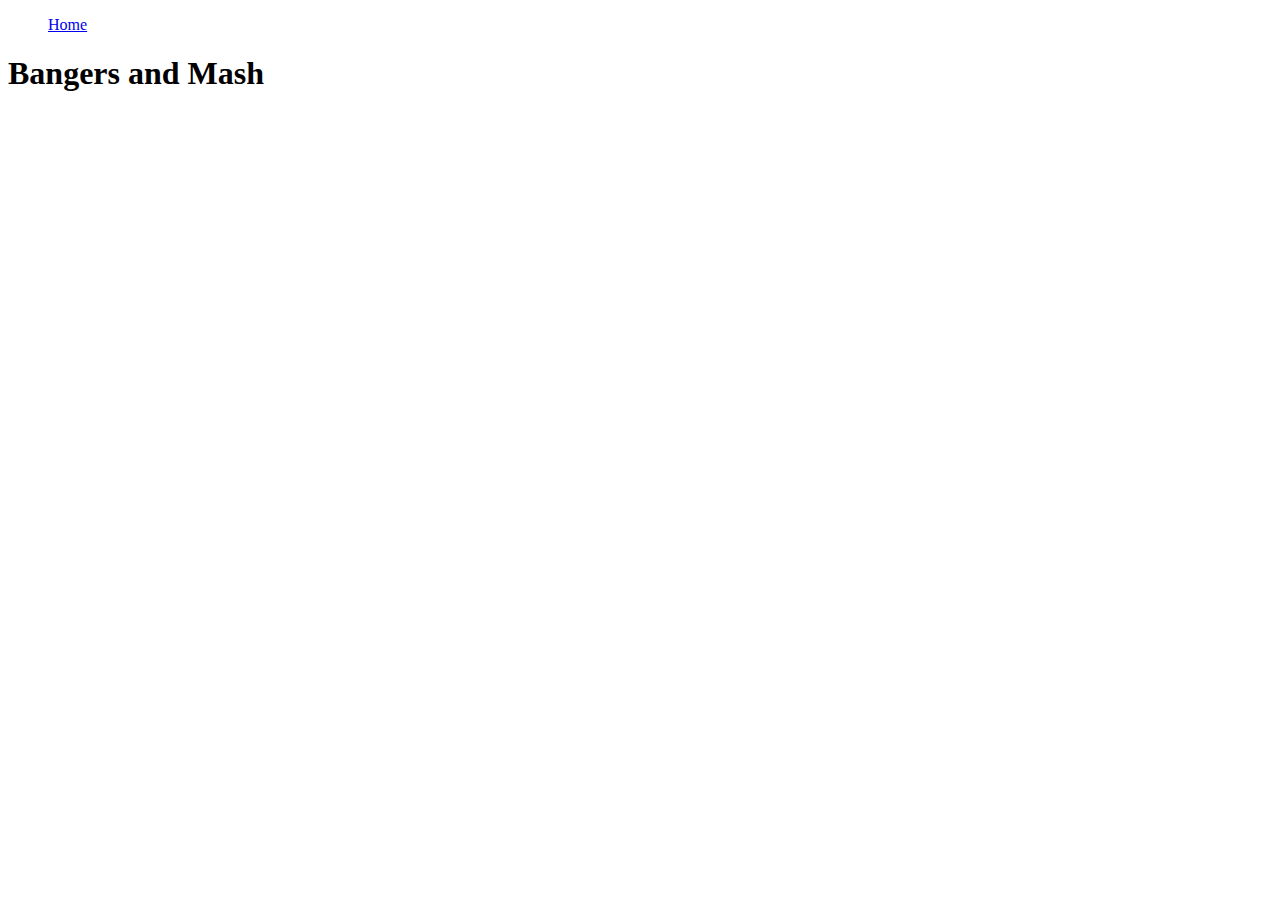
==== odin-recipes/html/recipes/bangers-and-mash.html @ 20074d7e "Boilerplate setup for first recipe" ====
<!DOCTYPE html>
<html lang="en">
  <head>
    <meta charset="UTF-8" />
    <title>Bangers and Mash</title>
  </head>
  <body>
    <ul>
      <a href="../../index.html">Home</a>
    </ul>
    <h1>Bangers and Mash</h1>
  </body>
</html>
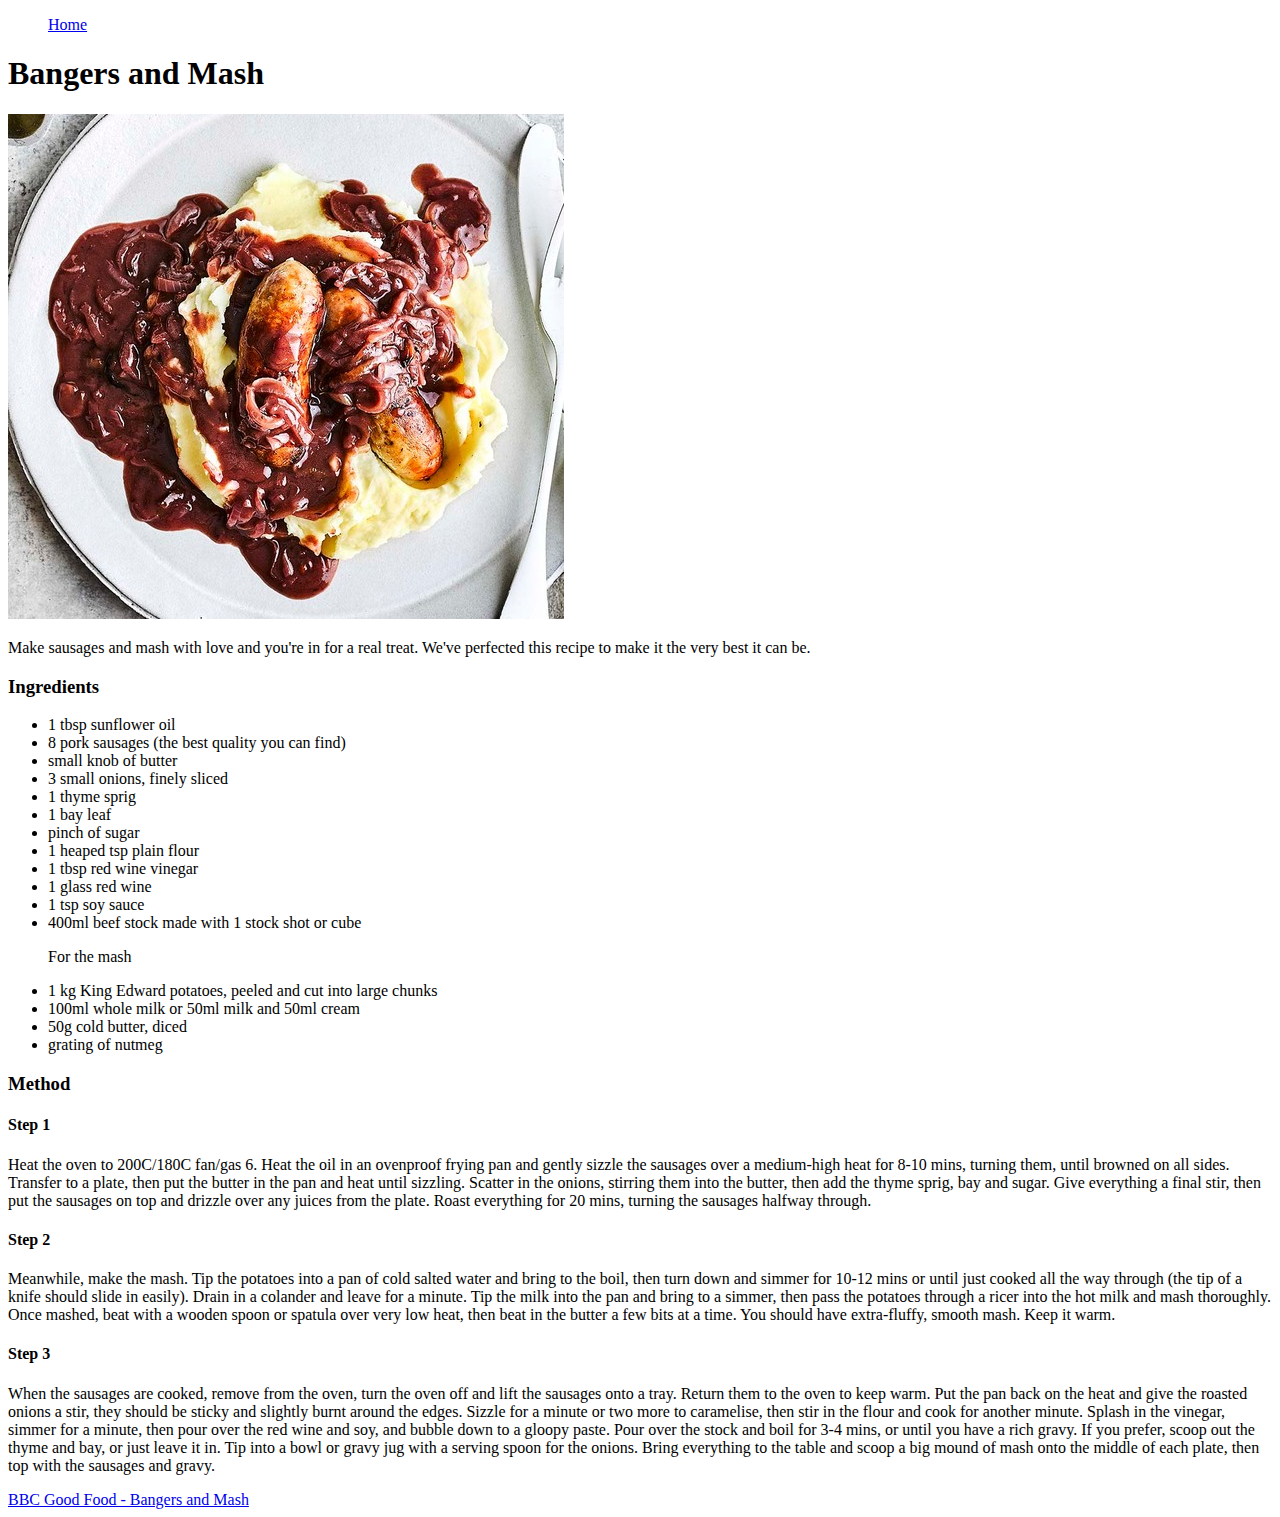
==== commit 4b9141c6: "Bangers and mash recipe added" ====
--- a/odin-recipes/html/recipes/bangers-and-mash.html
+++ b/odin-recipes/html/recipes/bangers-and-mash.html
@@ -9,5 +9,79 @@
       <a href="../../index.html">Home</a>
     </ul>
     <h1>Bangers and Mash</h1>
+    <img
+      src="../../img/bangers-and-mash.jpg"
+      alt="Bangers and mash with onion gravy"
+    />
+    <p>
+      Make sausages and mash with love and you're in for a real treat. We've
+      perfected this recipe to make it the very best it can be.
+    </p>
+    <h3>Ingredients</h3>
+    <ul>
+      <li>1 tbsp sunflower oil</li>
+      <li>8 pork sausages (the best quality you can find)</li>
+      <li>small knob of butter</li>
+      <li>3 small onions, finely sliced</li>
+      <li>1 thyme sprig</li>
+      <li>1 bay leaf</li>
+      <li>pinch of sugar</li>
+      <li>1 heaped tsp plain flour</li>
+      <li>1 tbsp red wine vinegar</li>
+      <li>1 glass red wine</li>
+      <li>1 tsp soy sauce</li>
+      <li>400ml beef stock made with 1 stock shot or cube</li>
+      <p>For the mash</p>
+      <li>1 kg King Edward potatoes, peeled and cut into large chunks</li>
+      <li>100ml whole milk or 50ml milk and 50ml cream</li>
+      <li>50g cold butter, diced</li>
+      <li>grating of nutmeg</li>
+    </ul>
+
+    <h3>Method</h3>
+    <h4>Step 1</h4>
+    <p>
+      Heat the oven to 200C/180C fan/gas 6. Heat the oil in an ovenproof frying
+      pan and gently sizzle the sausages over a medium-high heat for 8-10 mins,
+      turning them, until browned on all sides. Transfer to a plate, then put
+      the butter in the pan and heat until sizzling. Scatter in the onions,
+      stirring them into the butter, then add the thyme sprig, bay and sugar.
+      Give everything a final stir, then put the sausages on top and drizzle
+      over any juices from the plate. Roast everything for 20 mins, turning the
+      sausages halfway through.
+    </p>
+
+    <h4>Step 2</h4>
+    <p>
+      Meanwhile, make the mash. Tip the potatoes into a pan of cold salted water
+      and bring to the boil, then turn down and simmer for 10-12 mins or until
+      just cooked all the way through (the tip of a knife should slide in
+      easily). Drain in a colander and leave for a minute. Tip the milk into the
+      pan and bring to a simmer, then pass the potatoes through a ricer into the
+      hot milk and mash thoroughly. Once mashed, beat with a wooden spoon or
+      spatula over very low heat, then beat in the butter a few bits at a time.
+      You should have extra-fluffy, smooth mash. Keep it warm.
+    </p>
+
+    <h4>Step 3</h4>
+    <p>
+      When the sausages are cooked, remove from the oven, turn the oven off and
+      lift the sausages onto a tray. Return them to the oven to keep warm. Put
+      the pan back on the heat and give the roasted onions a stir, they should
+      be sticky and slightly burnt around the edges. Sizzle for a minute or two
+      more to caramelise, then stir in the flour and cook for another minute.
+      Splash in the vinegar, simmer for a minute, then pour over the red wine
+      and soy, and bubble down to a gloopy paste. Pour over the stock and boil
+      for 3-4 mins, or until you have a rich gravy. If you prefer, scoop out the
+      thyme and bay, or just leave it in. Tip into a bowl or gravy jug with a
+      serving spoon for the onions. Bring everything to the table and scoop a
+      big mound of mash onto the middle of each plate, then top with the
+      sausages and gravy.
+    </p>
+    <a
+      href="https://www.bbcgoodfood.com/recipes/bangers-n-mash-with-onion-gravy"
+    >
+      BBC Good Food - Bangers and Mash</a
+    >
   </body>
 </html>
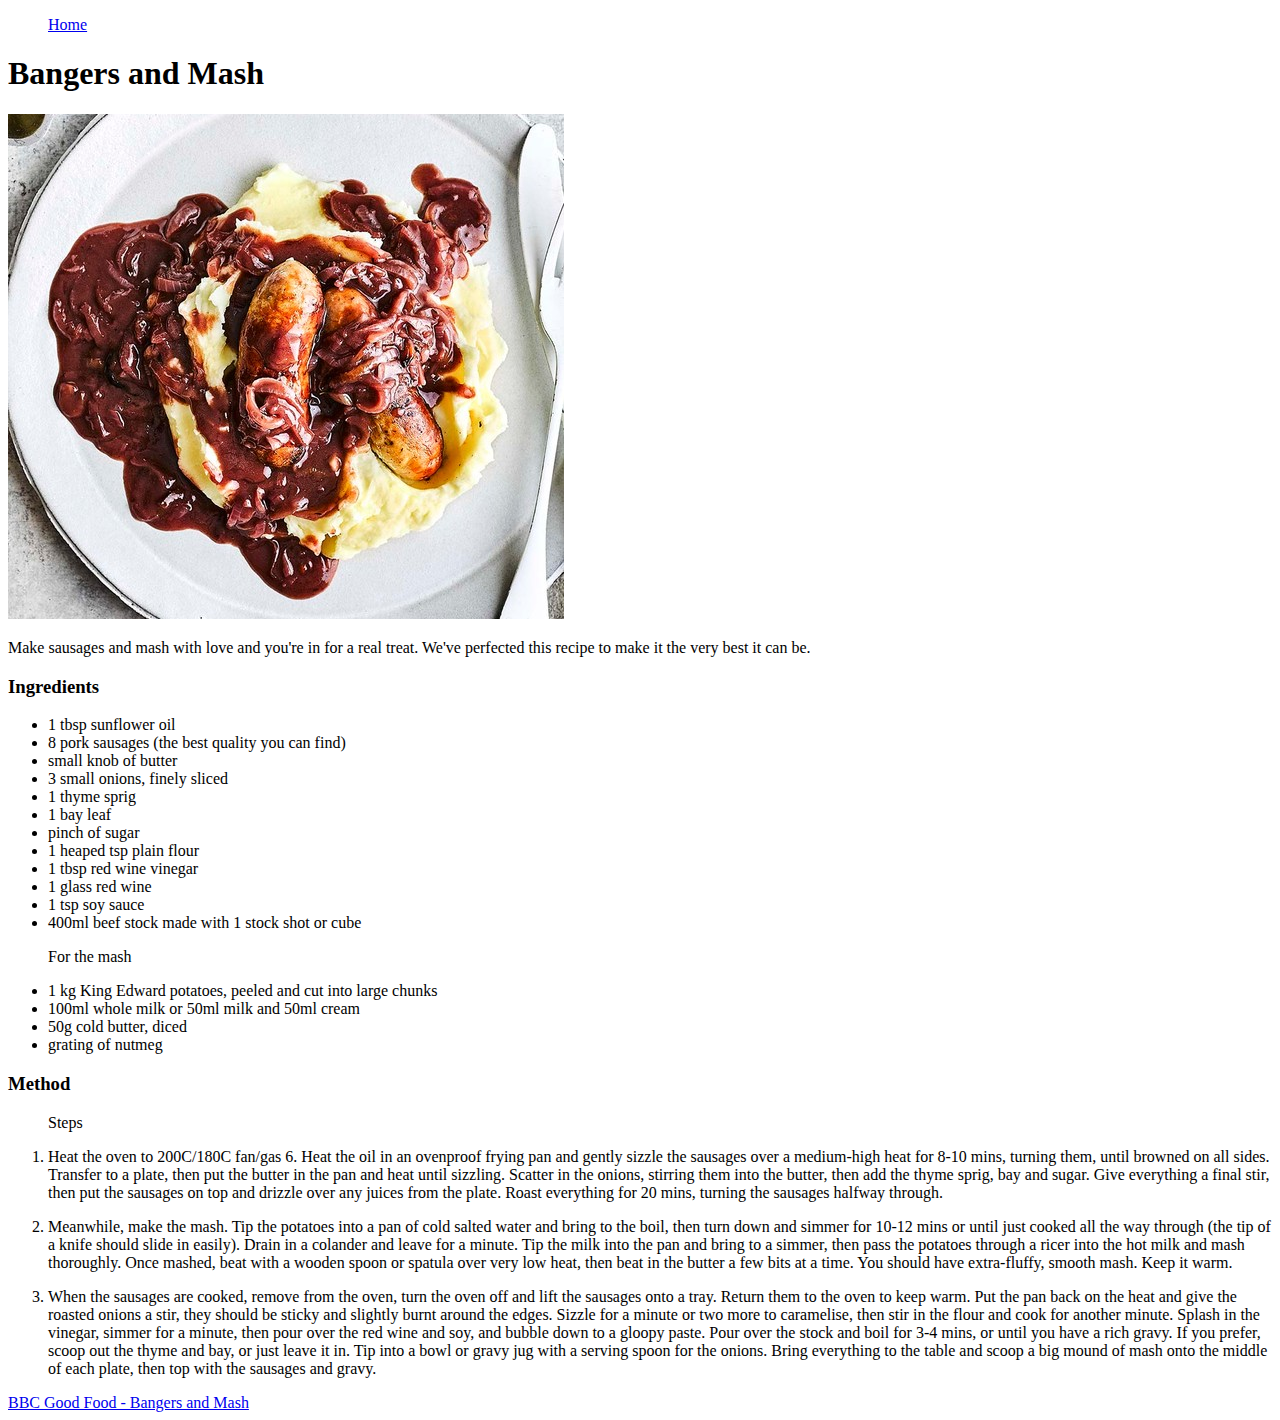
==== commit d92a8f8a: "Refactored the recipe steps by inserting an ordered list" ====
--- a/odin-recipes/html/recipes/bangers-and-mash.html
+++ b/odin-recipes/html/recipes/bangers-and-mash.html
@@ -39,45 +39,53 @@
     </ul>
 
     <h3>Method</h3>
-    <h4>Step 1</h4>
-    <p>
-      Heat the oven to 200C/180C fan/gas 6. Heat the oil in an ovenproof frying
-      pan and gently sizzle the sausages over a medium-high heat for 8-10 mins,
-      turning them, until browned on all sides. Transfer to a plate, then put
-      the butter in the pan and heat until sizzling. Scatter in the onions,
-      stirring them into the butter, then add the thyme sprig, bay and sugar.
-      Give everything a final stir, then put the sausages on top and drizzle
-      over any juices from the plate. Roast everything for 20 mins, turning the
-      sausages halfway through.
-    </p>
+    <ol>
+      <p>Steps</p>
+      <li>
+        <p>
+          Heat the oven to 200C/180C fan/gas 6. Heat the oil in an ovenproof
+          frying pan and gently sizzle the sausages over a medium-high heat for
+          8-10 mins, turning them, until browned on all sides. Transfer to a
+          plate, then put the butter in the pan and heat until sizzling. Scatter
+          in the onions, stirring them into the butter, then add the thyme
+          sprig, bay and sugar. Give everything a final stir, then put the
+          sausages on top and drizzle over any juices from the plate. Roast
+          everything for 20 mins, turning the sausages halfway through.
+        </p>
+      </li>
 
-    <h4>Step 2</h4>
-    <p>
-      Meanwhile, make the mash. Tip the potatoes into a pan of cold salted water
-      and bring to the boil, then turn down and simmer for 10-12 mins or until
-      just cooked all the way through (the tip of a knife should slide in
-      easily). Drain in a colander and leave for a minute. Tip the milk into the
-      pan and bring to a simmer, then pass the potatoes through a ricer into the
-      hot milk and mash thoroughly. Once mashed, beat with a wooden spoon or
-      spatula over very low heat, then beat in the butter a few bits at a time.
-      You should have extra-fluffy, smooth mash. Keep it warm.
-    </p>
+      <li>
+        <p>
+          Meanwhile, make the mash. Tip the potatoes into a pan of cold salted
+          water and bring to the boil, then turn down and simmer for 10-12 mins
+          or until just cooked all the way through (the tip of a knife should
+          slide in easily). Drain in a colander and leave for a minute. Tip the
+          milk into the pan and bring to a simmer, then pass the potatoes
+          through a ricer into the hot milk and mash thoroughly. Once mashed,
+          beat with a wooden spoon or spatula over very low heat, then beat in
+          the butter a few bits at a time. You should have extra-fluffy, smooth
+          mash. Keep it warm.
+        </p>
+      </li>
 
-    <h4>Step 3</h4>
-    <p>
-      When the sausages are cooked, remove from the oven, turn the oven off and
-      lift the sausages onto a tray. Return them to the oven to keep warm. Put
-      the pan back on the heat and give the roasted onions a stir, they should
-      be sticky and slightly burnt around the edges. Sizzle for a minute or two
-      more to caramelise, then stir in the flour and cook for another minute.
-      Splash in the vinegar, simmer for a minute, then pour over the red wine
-      and soy, and bubble down to a gloopy paste. Pour over the stock and boil
-      for 3-4 mins, or until you have a rich gravy. If you prefer, scoop out the
-      thyme and bay, or just leave it in. Tip into a bowl or gravy jug with a
-      serving spoon for the onions. Bring everything to the table and scoop a
-      big mound of mash onto the middle of each plate, then top with the
-      sausages and gravy.
-    </p>
+      <li>
+        <p>
+          When the sausages are cooked, remove from the oven, turn the oven off
+          and lift the sausages onto a tray. Return them to the oven to keep
+          warm. Put the pan back on the heat and give the roasted onions a stir,
+          they should be sticky and slightly burnt around the edges. Sizzle for
+          a minute or two more to caramelise, then stir in the flour and cook
+          for another minute. Splash in the vinegar, simmer for a minute, then
+          pour over the red wine and soy, and bubble down to a gloopy paste.
+          Pour over the stock and boil for 3-4 mins, or until you have a rich
+          gravy. If you prefer, scoop out the thyme and bay, or just leave it
+          in. Tip into a bowl or gravy jug with a serving spoon for the onions.
+          Bring everything to the table and scoop a big mound of mash onto the
+          middle of each plate, then top with the sausages and gravy.
+        </p>
+      </li>
+    </ol>
+
     <a
       href="https://www.bbcgoodfood.com/recipes/bangers-n-mash-with-onion-gravy"
     >
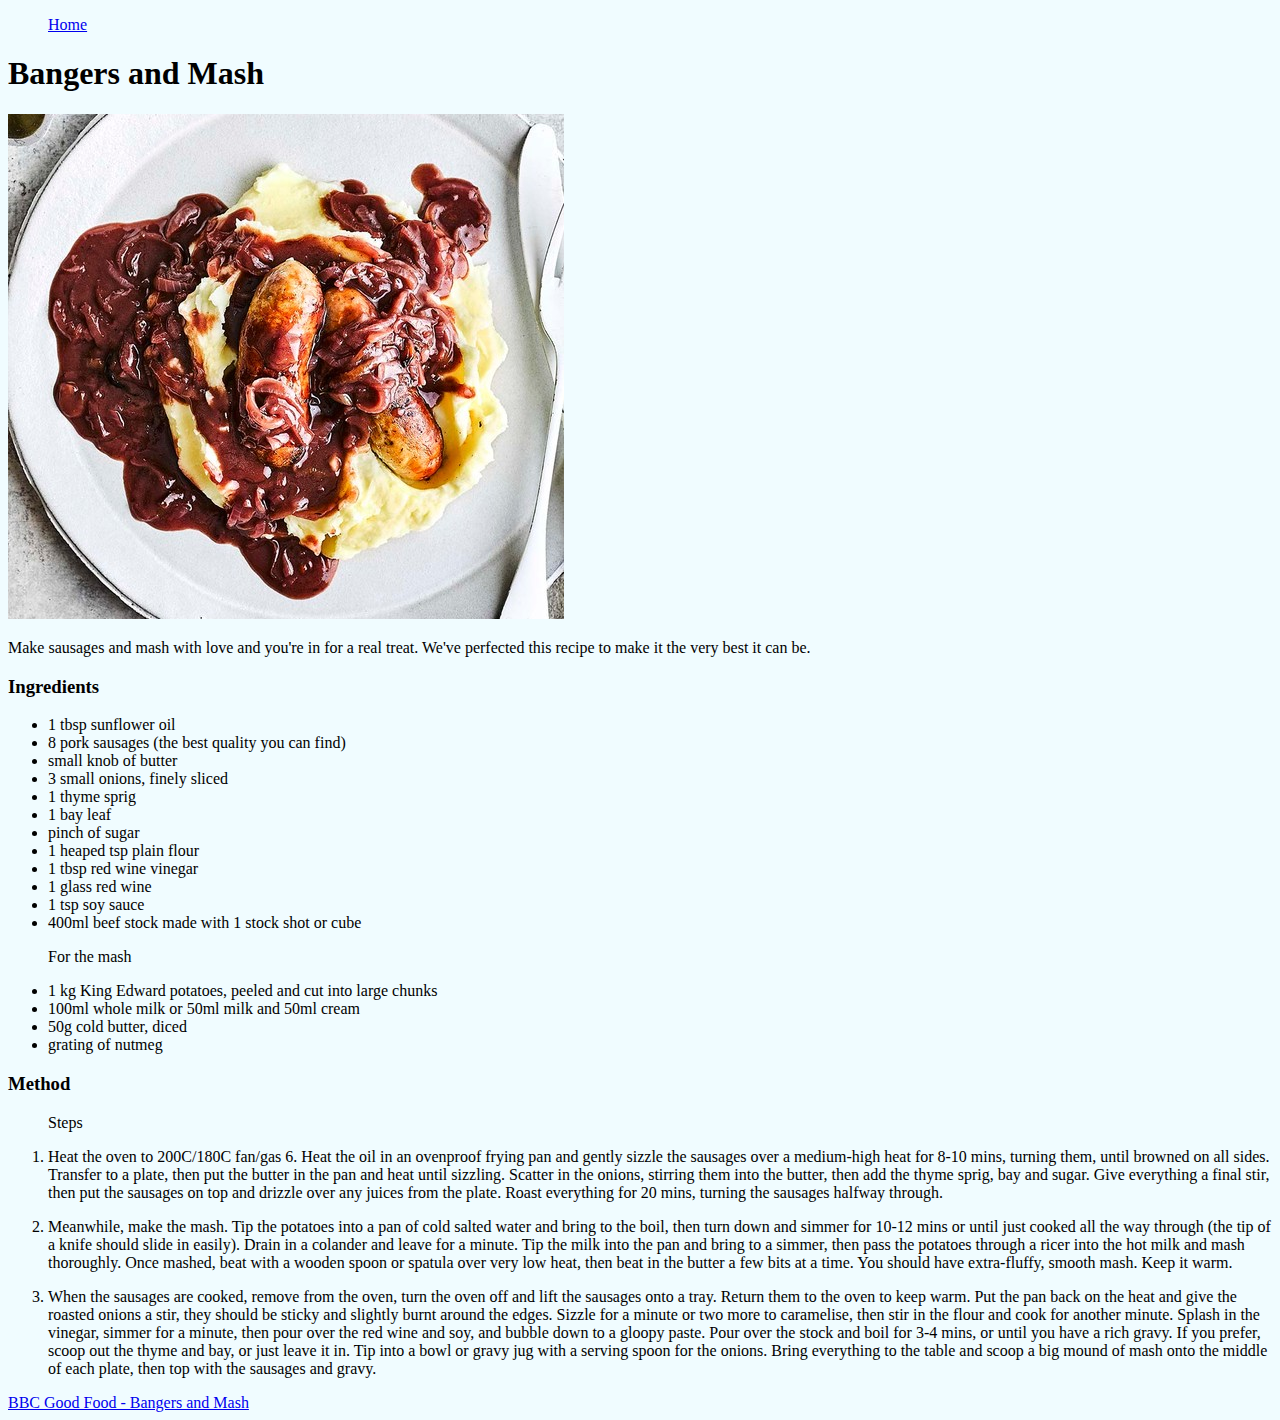
==== commit 54832e5a: "Css sytlesheet link added to other html pages" ====
--- a/odin-recipes/html/recipes/bangers-and-mash.html
+++ b/odin-recipes/html/recipes/bangers-and-mash.html
@@ -3,6 +3,7 @@
   <head>
     <meta charset="UTF-8" />
     <title>Bangers and Mash</title>
+    <link rel="stylesheet" href="../../css/styles.css" />
   </head>
   <body>
     <ul>
--- a/odin-recipes/css/styles.css
+++ b/odin-recipes/css/styles.css
@@ -0,0 +1,3 @@
+body {
+  background-color: #f0fcff;
+}
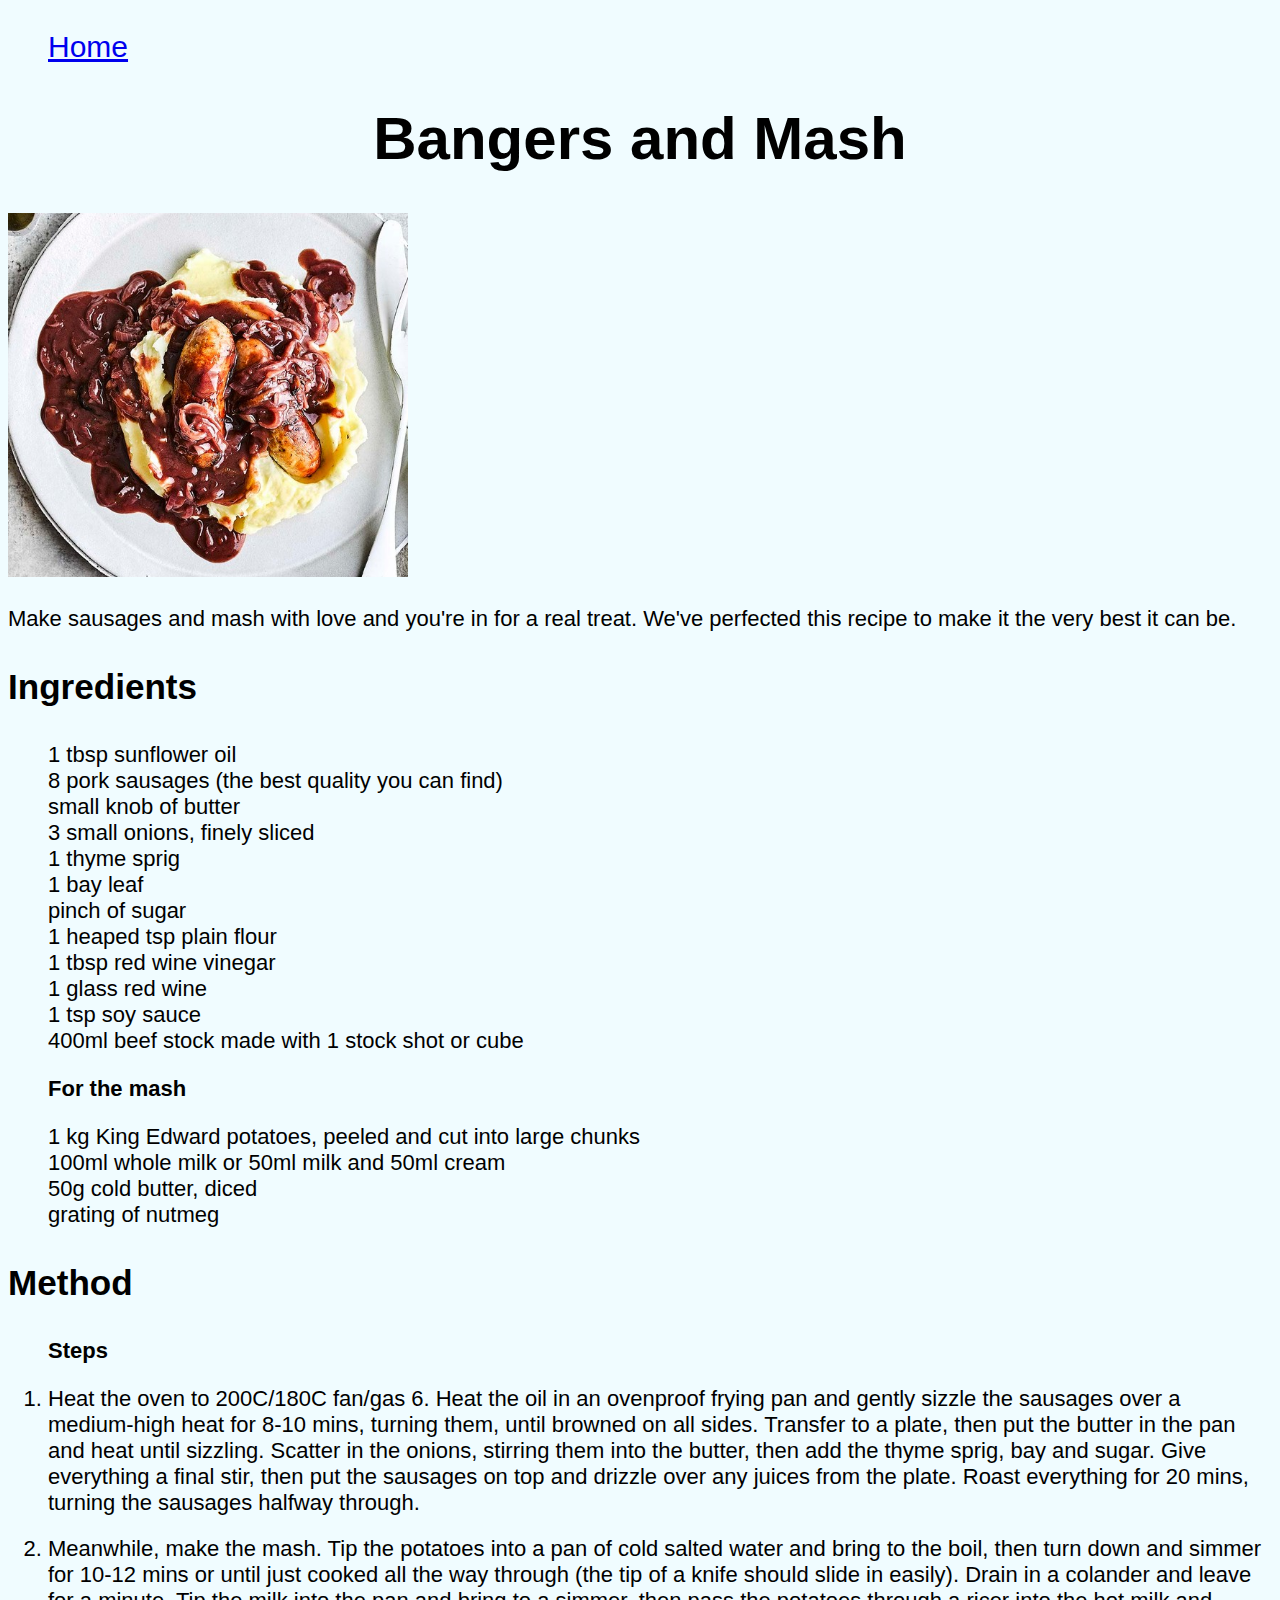
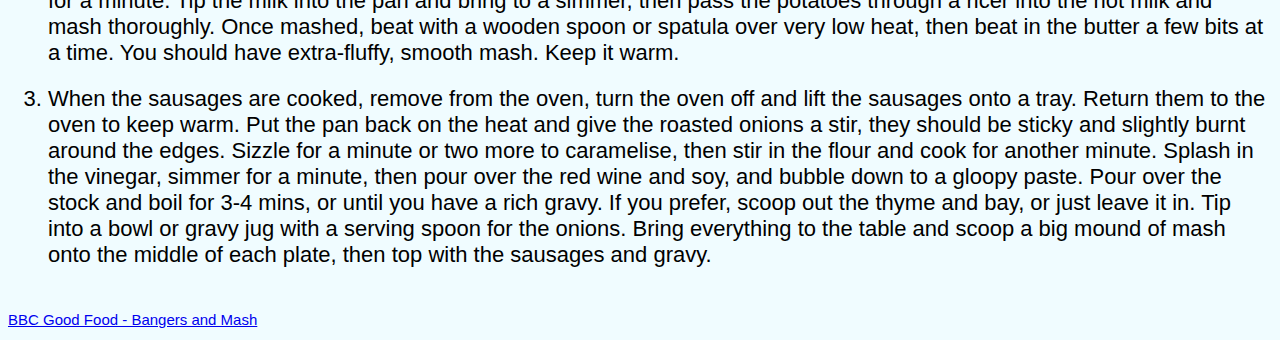
==== commit 9f670673: "Refactored html page with addition of class attribute and deletion of p tags" ====
--- a/odin-recipes/html/recipes/bangers-and-mash.html
+++ b/odin-recipes/html/recipes/bangers-and-mash.html
@@ -43,51 +43,46 @@
     <ol>
       <p>Steps</p>
       <li>
-        <p>
-          Heat the oven to 200C/180C fan/gas 6. Heat the oil in an ovenproof
-          frying pan and gently sizzle the sausages over a medium-high heat for
-          8-10 mins, turning them, until browned on all sides. Transfer to a
-          plate, then put the butter in the pan and heat until sizzling. Scatter
-          in the onions, stirring them into the butter, then add the thyme
-          sprig, bay and sugar. Give everything a final stir, then put the
-          sausages on top and drizzle over any juices from the plate. Roast
-          everything for 20 mins, turning the sausages halfway through.
-        </p>
+        Heat the oven to 200C/180C fan/gas 6. Heat the oil in an ovenproof
+        frying pan and gently sizzle the sausages over a medium-high heat for
+        8-10 mins, turning them, until browned on all sides. Transfer to a
+        plate, then put the butter in the pan and heat until sizzling. Scatter
+        in the onions, stirring them into the butter, then add the thyme sprig,
+        bay and sugar. Give everything a final stir, then put the sausages on
+        top and drizzle over any juices from the plate. Roast everything for 20
+        mins, turning the sausages halfway through.
       </li>
 
       <li>
-        <p>
-          Meanwhile, make the mash. Tip the potatoes into a pan of cold salted
-          water and bring to the boil, then turn down and simmer for 10-12 mins
-          or until just cooked all the way through (the tip of a knife should
-          slide in easily). Drain in a colander and leave for a minute. Tip the
-          milk into the pan and bring to a simmer, then pass the potatoes
-          through a ricer into the hot milk and mash thoroughly. Once mashed,
-          beat with a wooden spoon or spatula over very low heat, then beat in
-          the butter a few bits at a time. You should have extra-fluffy, smooth
-          mash. Keep it warm.
-        </p>
+        Meanwhile, make the mash. Tip the potatoes into a pan of cold salted
+        water and bring to the boil, then turn down and simmer for 10-12 mins or
+        until just cooked all the way through (the tip of a knife should slide
+        in easily). Drain in a colander and leave for a minute. Tip the milk
+        into the pan and bring to a simmer, then pass the potatoes through a
+        ricer into the hot milk and mash thoroughly. Once mashed, beat with a
+        wooden spoon or spatula over very low heat, then beat in the butter a
+        few bits at a time. You should have extra-fluffy, smooth mash. Keep it
+        warm.
       </li>
 
       <li>
-        <p>
-          When the sausages are cooked, remove from the oven, turn the oven off
-          and lift the sausages onto a tray. Return them to the oven to keep
-          warm. Put the pan back on the heat and give the roasted onions a stir,
-          they should be sticky and slightly burnt around the edges. Sizzle for
-          a minute or two more to caramelise, then stir in the flour and cook
-          for another minute. Splash in the vinegar, simmer for a minute, then
-          pour over the red wine and soy, and bubble down to a gloopy paste.
-          Pour over the stock and boil for 3-4 mins, or until you have a rich
-          gravy. If you prefer, scoop out the thyme and bay, or just leave it
-          in. Tip into a bowl or gravy jug with a serving spoon for the onions.
-          Bring everything to the table and scoop a big mound of mash onto the
-          middle of each plate, then top with the sausages and gravy.
-        </p>
+        When the sausages are cooked, remove from the oven, turn the oven off
+        and lift the sausages onto a tray. Return them to the oven to keep warm.
+        Put the pan back on the heat and give the roasted onions a stir, they
+        should be sticky and slightly burnt around the edges. Sizzle for a
+        minute or two more to caramelise, then stir in the flour and cook for
+        another minute. Splash in the vinegar, simmer for a minute, then pour
+        over the red wine and soy, and bubble down to a gloopy paste. Pour over
+        the stock and boil for 3-4 mins, or until you have a rich gravy. If you
+        prefer, scoop out the thyme and bay, or just leave it in. Tip into a
+        bowl or gravy jug with a serving spoon for the onions. Bring everything
+        to the table and scoop a big mound of mash onto the middle of each
+        plate, then top with the sausages and gravy.
       </li>
     </ol>
 
     <a
+      class="reference"
       href="https://www.bbcgoodfood.com/recipes/bangers-n-mash-with-onion-gravy"
     >
       BBC Good Food - Bangers and Mash</a
--- a/odin-recipes/css/styles.css
+++ b/odin-recipes/css/styles.css
@@ -1,3 +1,37 @@
 body {
   background-color: #f0fcff;
+  font-family: Arial, Helvetica, sans-serif;
+  font-size: 30px;
 }
+
+h1 {
+  text-align: center;
+}
+
+ul {
+  list-style-type: none;
+}
+
+img {
+  height: auto;
+  width: 400px;
+}
+
+ol li {
+  margin-top: 20px;
+}
+
+ul p,
+ol p {
+  font-weight: 800;
+}
+
+p,
+ul li,
+ol li {
+  font-size: 22px;
+}
+
+.reference {
+  font-size: 15px;
+}
